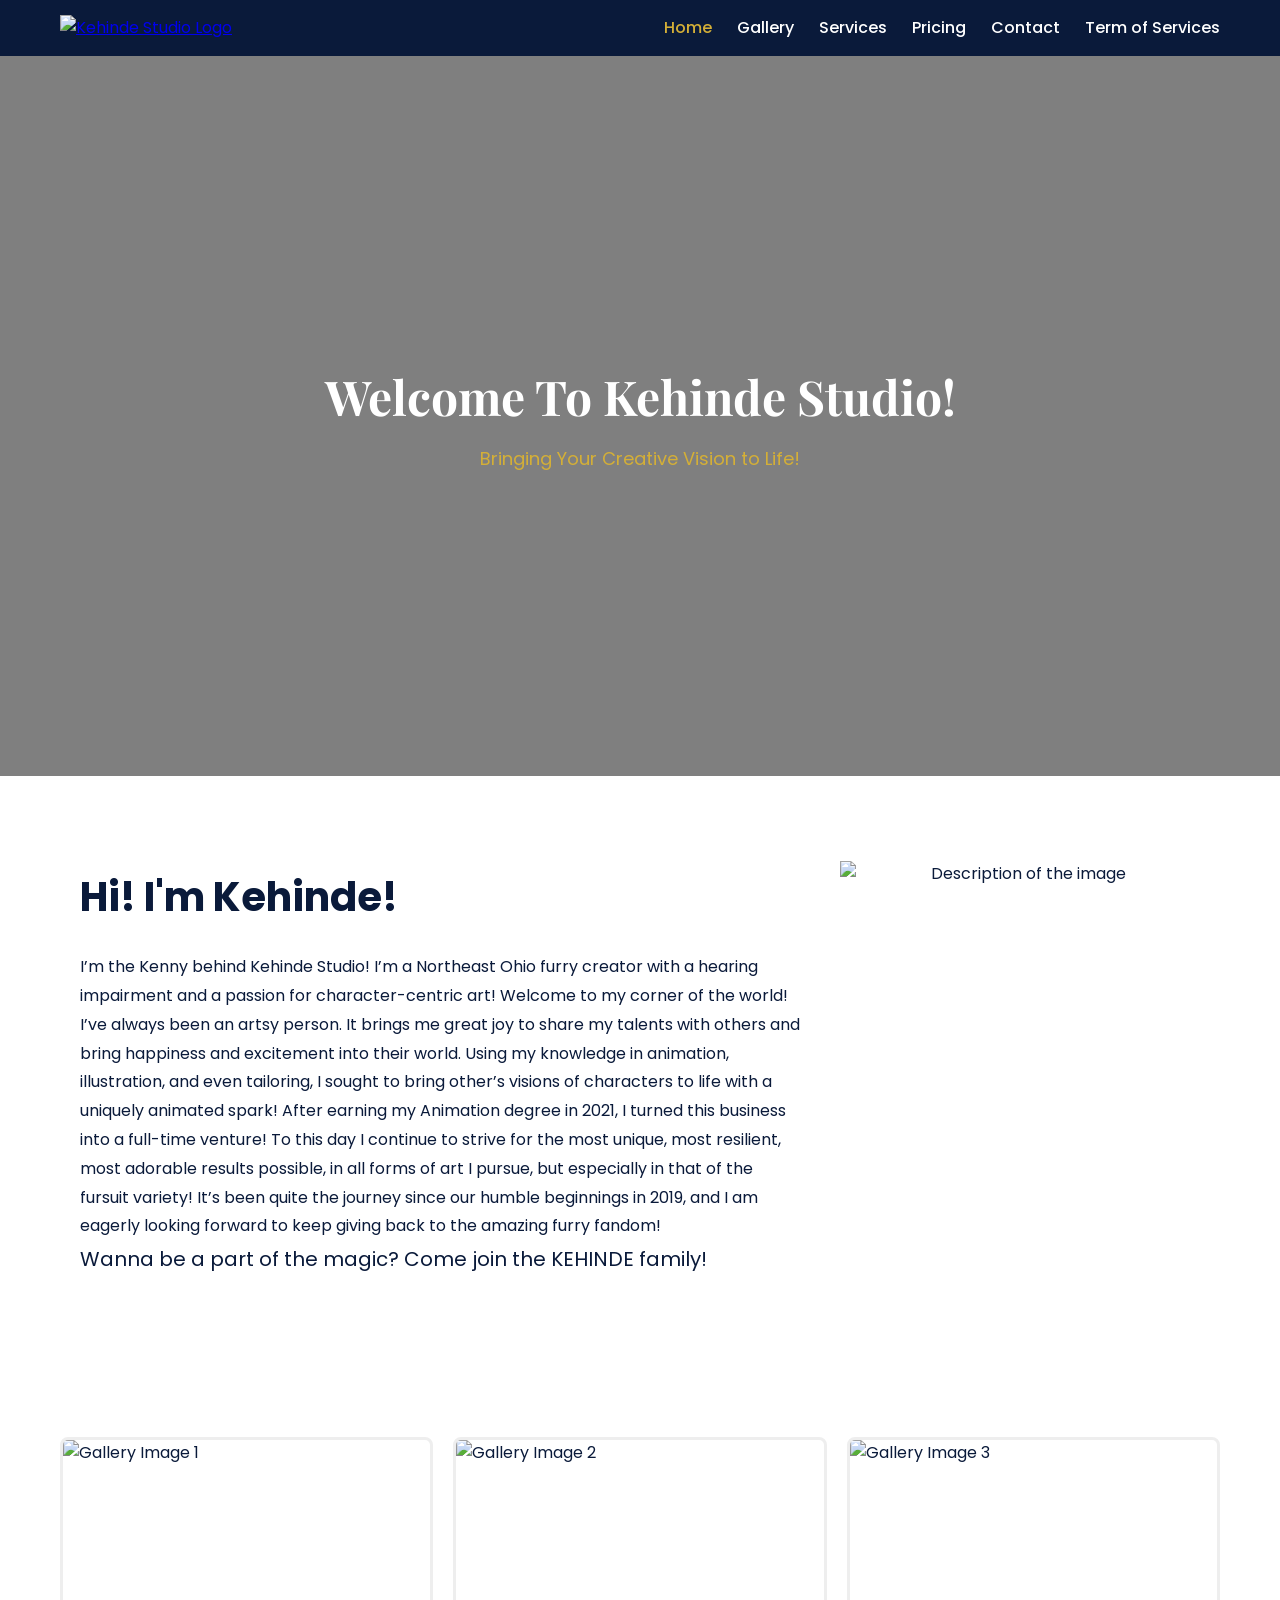
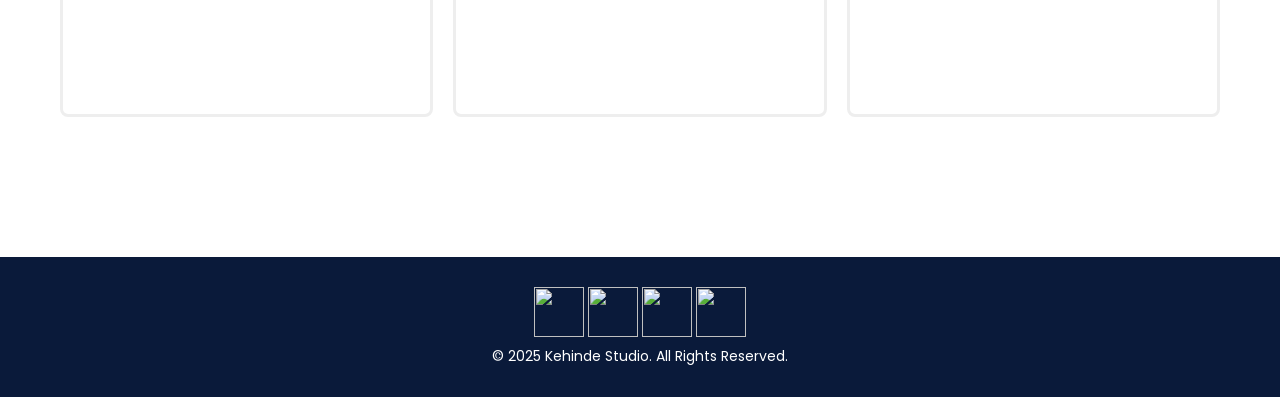
==== index.html @ 0a7579c3 "Add files via upload" ====
<!DOCTYPE html>
<html lang="en">
<head>
  <meta charset="UTF-8">
  <meta name="viewport" content="width=device-width, initial-scale=1.0">
  <title>Kehinde Studio | Home</title>
  <link rel="stylesheet" href="style.css">
</head>
<body>
    
<div class="loader">
  <img src="images/kehindr logo.jpg" alt="Loading..." width="100">
</div>
  <!-- ===== HEADER ===== -->
  <header>

    <div class="logo">
      <a href="index.html"><img src="images/kehindr logo.jpg" alt="Kehinde Studio Logo"></a>
    </div>
    <nav>
      <ul>
        <li><a href="index.html" class="active">Home</a></li>
        <li><a href="gallary.html">Gallery</a></li>
        <li><a href="services.html">Services</a></li>
        <li><a href="pricing.html">Pricing</a></li>
        <li><a href="contact.html">Contact</a></li>
        <li><a href="term.html">Term of Services</a></li>
      </ul>
    </nav>
    <div class="menu-toggle">
  <span></span>
  <span></span>
  <span></span>
</div>

  </header>

  <!-- ===== HERO SECTION ===== -->
  <section class="hero">
  <div class="slider">
    <div class="slide" style="background-image: url('images/16.jpg');"></div>
    <div class="slide" style="background-image: url('images/10.jpg');"></div>
    <div class="slide" style="background-image: url('images/12.jpg');"></div>
  </div>
  <div class="overlay">
    <h1>Welcome To Kehinde Studio!</h1>
    <p>Bringing Your Creative Vision to Life!</p>
  </div>
</section><br>


<section class="about-section">
    <div class="about-text">
        <h1>Hi! I'm Kehinde!</h1>

I’m the Kenny  behind Kehinde Studio! I’m a Northeast Ohio furry creator with a hearing impairment and a passion for character-centric art! Welcome to my corner of the world!
I’ve always been an artsy person. It brings me great joy to share my talents with others and
bring happiness and excitement into their world. Using my knowledge in animation, illustration,
and even tailoring, I sought to bring other’s visions of characters to life with a uniquely animated 
spark!
After earning my Animation degree in 2021, I turned this business into a full-time venture! 
To this day I continue to strive for the most unique, most resilient, most adorable results possible,
 in all forms of art I pursue, but especially in that of the fursuit variety! 
 It’s been quite the journey since our humble beginnings in 2019, 
 and I am eagerly looking forward to keep giving back to the amazing furry fandom!

<p>Wanna be a part of the magic? Come join the KEHINDE family!</p>
    </div>

    <div class="about-image-container">
        <img src="images/2.jpg" alt="Description of the image">
    </div>
</section>
  <!-- ===== INTRO SECTION ===== -->
  

  <!-- ===== GALLERY PREVIEW ===== -->
  <section class="gallery reveal">
    <img src="images/1.jpg" alt="Gallery Image 1">
  
    <img src="images/2.jpg" alt="Gallery Image 2">
    <img src="images/3.jpg" alt="Gallery Image 3">
  </section>

  <!-- ===== SERVICES PREVIEW ===== -->
  

  <!-- ===== FOOTER ===== -->
  <footer>
    <a href="https://www.tiktok.com/@keamy.kenzy?_r=1&_t=ZP-917JWeQwuSc"target="_blank" rel="noopener">
        <i class="fab fa-tiktok"></i><img src="images/tiktok_icon-removebg-preview.png" alt=""></a>
        <a href="http://t.me/Eloradebby1234" target="_blank" rel="noopener">
          <i class="fab fa-telegram"></i><img src="images/telegram_icon-removebg-preview.png" alt=""></a>
          <a href="https://wa.me/447848100627"target="_blank"rel="noopener">
            <i class="fab fa-whatsapp"></i><img src="images/WHATSLOGO-removebg-preview.png" alt=""></a>
            <a href="https://discord.com/users/1251198237864362167"target="_blank" rel="noopener">
            <i class="fab fa-discord"></i><img src="images/dsiscord_icon-removebg-preview.png" alt=""></a>

    <p>&copy; 2025 Kehinde Studio. All Rights Reserved.</p>
  </footer>
<script src="script.js"></script>
</body>
</html>
---- style.css ----
/* ===========================
   KEHINDE STUDIO - MAIN STYLES
   Inspired by Oakley's Creations
   =========================== */

/* Google Fonts */
@import url('https://fonts.googleapis.com/css2?family=Playfair+Display:wght@400;600;700&family=Poppins:wght@300;400;500;600&display=swap');

/* ========== RESET ========== */
* {
  margin: 0;
  padding: 0;
  box-sizing: border-box;
}

body {
  font-family: 'Poppins', sans-serif;
  background-color: #fff;
  color: #0a1a3a;
  line-height: 1.6;
}

/* ========== HEADER ========== */
header {
  background-color: #0a1a3a;
  color: white;
  display: flex;
  justify-content: space-between;
  align-items: center;
  padding: 15px 60px;
  position: sticky;
  top: 0;
  z-index: 1000;
}

header .logo img {
  height: 60px;
  width: auto;
}

nav ul {
  list-style: none;
  display: flex;
  gap: 25px;
}

nav ul li a {
  text-decoration: none;
  color: white;
  font-weight: 500;
  transition: 0.3s;
}

nav ul li a:hover,
nav ul li a.active {
  color: #d4af37;
}

/* ========== HERO SECTION ========== */
.hero {
  position: relative;
  height: 80vh;
  overflow: hidden;
  color: white;
  text-align: center;
}

.slider {
  position: absolute;
  top: 0;
  left: 0;
  width: 100%;
  height: 100%;
}

.slide {
  position: absolute;
  top: 0;
  left: 0;
  width: 100%;
  height: 100%;
  background-size: cover;
  background-position: center;
  opacity: 0;
  transition: opacity 1s ease-in-out;
}

.overlay {
  position: relative;
  z-index: 1;
  display: flex;
  flex-direction: column;
  justify-content: center;
  align-items: center;
  height: 100%;
  background: rgba(0, 0, 0, 0.5);
  padding: 20px;
}

.hero h1 {
  font-family: 'Playfair Display', serif;
  font-size: 48px;
  margin-bottom: 10px;
}

.hero p {
  font-size: 18px;
  color: #d4af37;
}

/* ========== GALLERY ========== */
.gallery {
  padding: 80px 60px;
  display: grid;
  grid-template-columns: repeat(auto-fit, minmax(280px, 1fr));
  gap: 20px;
}

.gallery img {
  width: 100%;
  height: 280px;
  object-fit: cover;
  border-radius: 8px;
  border: 3px solid #eee;
}

/* ========== SERVICES ========== */
.services {
  padding: 80px 60px;
  background: #f9f9f9;
}

.services h2 {
  text-align: center;
  font-family: 'Playfair Display', serif;
  margin-bottom: 50px;
  font-size: 36px;
}

.service-card {
  background: white;
  border: 1px solid #ddd;
  border-radius: 8px;
  padding: 30px;
  text-align: center;
}

.service-card h3 {
  color: #0a1a3a;
  margin-bottom: 10px;
}

.service-card p {
  color: #555;
  font-size: 15px;
}

/* ========== ABOUT ========== */
.about {
  padding: 80px 60px;
}

.about h2 {
  text-align: center;
  font-family: 'Playfair Display', serif;
  margin-bottom: 30px;
  font-size: 36px;
}


.about p {
  max-width: 900px;
  margin: 0 auto;
  text-align: center;
  color: #444;
  font-size: 17px;
}

/* ========== CONTACT ========== */
.contact {
  padding: 80px 60px;
  background: #f9f9f9;
}

.contact-info {
  text-align: center;
  margin-bottom: 40px;
}

.contact-info p {
  margin: 8px 0;
}

.contact form {
  max-width: 600px;
  margin: 0 auto;
  display: flex;
  flex-direction: column;
  gap: 15px;
}

.contact input,
.contact textarea {
  width: 100%;
  padding: 12px;
  border: 1px solid #ccc;
  border-radius: 6px;
  font-size: 15px;
}

.contact button {
  background-color: #0a1a3a;
  color: white;
  border: none;
  padding: 12px;
  border-radius: 6px;
  font-size: 16px;
  cursor: pointer;
  transition: 0.3s;
}

.contact button:hover {
  background-color: #d4af37;
  color: #0a1a3a;
}

/* ========== FOOTER ========== */
footer {
  background-color: #0a1a3a;
  color: white;
  text-align: center;
  padding: 30px;
  margin-top: 60px;
}

footer p {
  font-size: 14px;
}
footer a img{
  height: 50px;
  width: 50px;

}
/* ========== RESPONSIVE ========== */
@media (max-width: 768px) {
  header {
    flex-direction: column;
    align-items: flex-start;
    padding: 15px 30px;
  }

  nav ul {
    flex-direction: column;
    width: 100%;
    margin-top: 15px;
  }

  .hero {
    padding: 80px 20px;
  }

  .hero h1 {
    font-size: 36px;
  }

  .gallery, .services, .about, .contact {
    padding: 60px 20px;
  }
}
.menu-toggle {
  display: none;
  flex-direction: column;
  cursor: pointer;
  gap: 5px;
}

.menu-toggle span {
  width: 25px;
  height: 3px;
  background: white;
  border-radius: 2px;
}

@media (max-width: 768px) {
  .menu-toggle {
    display: flex;
  }

  nav ul {
    display: none;
    flex-direction: column;
    width: 100%;
    background: #0a1a3a;
    margin-top: 15px;
    padding: 10px 0;
  }

  nav ul.open {
    display: flex;
  }

  nav ul li {
    text-align: center;
    padding: 10px 0;
  }
}
/* ===== PRELOADER ===== */
.loader {
  position: fixed;
  top: 0; left: 0;
  width: 100%; height: 100%;
  background: white;
  display: flex;
  align-items: center;
  justify-content: center;
  z-index: 9999;
  transition: opacity 0.8s ease;
}
.loader.fade-out { opacity: 0; }

/* ===== REVEAL ANIMATIONS ===== */
.reveal {
  opacity: 0;
  transform: translateY(40px);
  transition: all 0.8s ease;
}
.reveal.active {
  opacity: 1;
  transform: translateY(0);
}

/* ===== POPUP MESSAGE ===== */
.popup-message {
  position: fixed;
  top: 0; left: 0;
  width: 100%; height: 100%;
  background: rgba(0,0,0,0.6);
  display: flex;
  align-items: center;
  justify-content: center;
  z-index: 10000;
  animation: fadeIn 0.5s ease;
}
.popup-box {
  background: #fff;
  padding: 2em;
  border-radius: 12px;
  text-align: center;
  box-shadow: 0 5px 20px rgba(0,0,0,0.2);
}
.popup-box h3 {
  margin-bottom: 10px;
  color: #333;
}
.popup-box button {
  background: #333;
  color: #fff;
  border: none;
  padding: 10px 25px;
  border-radius: 8px;
  cursor: pointer;
  margin-top: 10px;
}
.popup-box button:hover {
  background: #555;
}
.popup-message.fade-out { opacity: 0; transition: opacity 0.5s ease; }

@keyframes fadeIn {
  from { opacity: 0; } to { opacity: 1; }
}
/*
 * 1. Style the Main Container
 * This sets up the two columns side-by-side.
 */
.about-section {
    display: flex; /* Activate flexbox */
    gap: 40px; /* Adds space between the columns */
    padding: 60px 40px; /* Adds padding around the whole section */
    max-width: 1200px; /* Optional: Constrains the width of the content */
    margin: 0 auto; /* Centers the container */
    background-color: white; /* Dark background matching the image */
    color: #0a1a3a; /* Light text color */
}
.about-text p {
  font-size: 20px;
  margin-bottom: 20px;
}

/*
 * 2. Style the Columns
 * This determines how much space each column takes up.
 */
.about-text {
    flex: 2; /* Gives this column 2 parts of the available space */
    line-height: 1.8; /* Improves readability of the text */
}

.about-image-container {
    flex: 1; /* Gives this column 1 part of the available space (half the width of the text) */
    text-align: center; /* Centers the caption */
}

/*
 * 3. Style the Image
 * Ensures the image scales correctly within its container.
 */
.about-image-container img {
    max-width: 100%; /* Makes sure the image doesn't overflow its container */
    height: auto;
    display: block; /* Removes any default bottom spacing from the image */
}

/*
 * 4. Style the Heading and Caption
 */
.about-text h1 {
    color: #0a1a3a; /* Or whatever green color you want */
    font-size: 2.5em;
    margin-bottom: 20px;
}

.caption {
    font-size: 0.8em;
    margin-top: 5px;
    font-style: italic;
    color: #999;
}

/*
 * 5. Make it Responsive (Optional but crucial!)
 * When the screen is small (like a phone), switch to a single column.
 */
@media (max-width: 768px) {
    .about-section {
        flex-direction: column; /* Stacks the columns vertically */
        padding: 30px 20px; /* Adjust padding for small screens */
    }
}
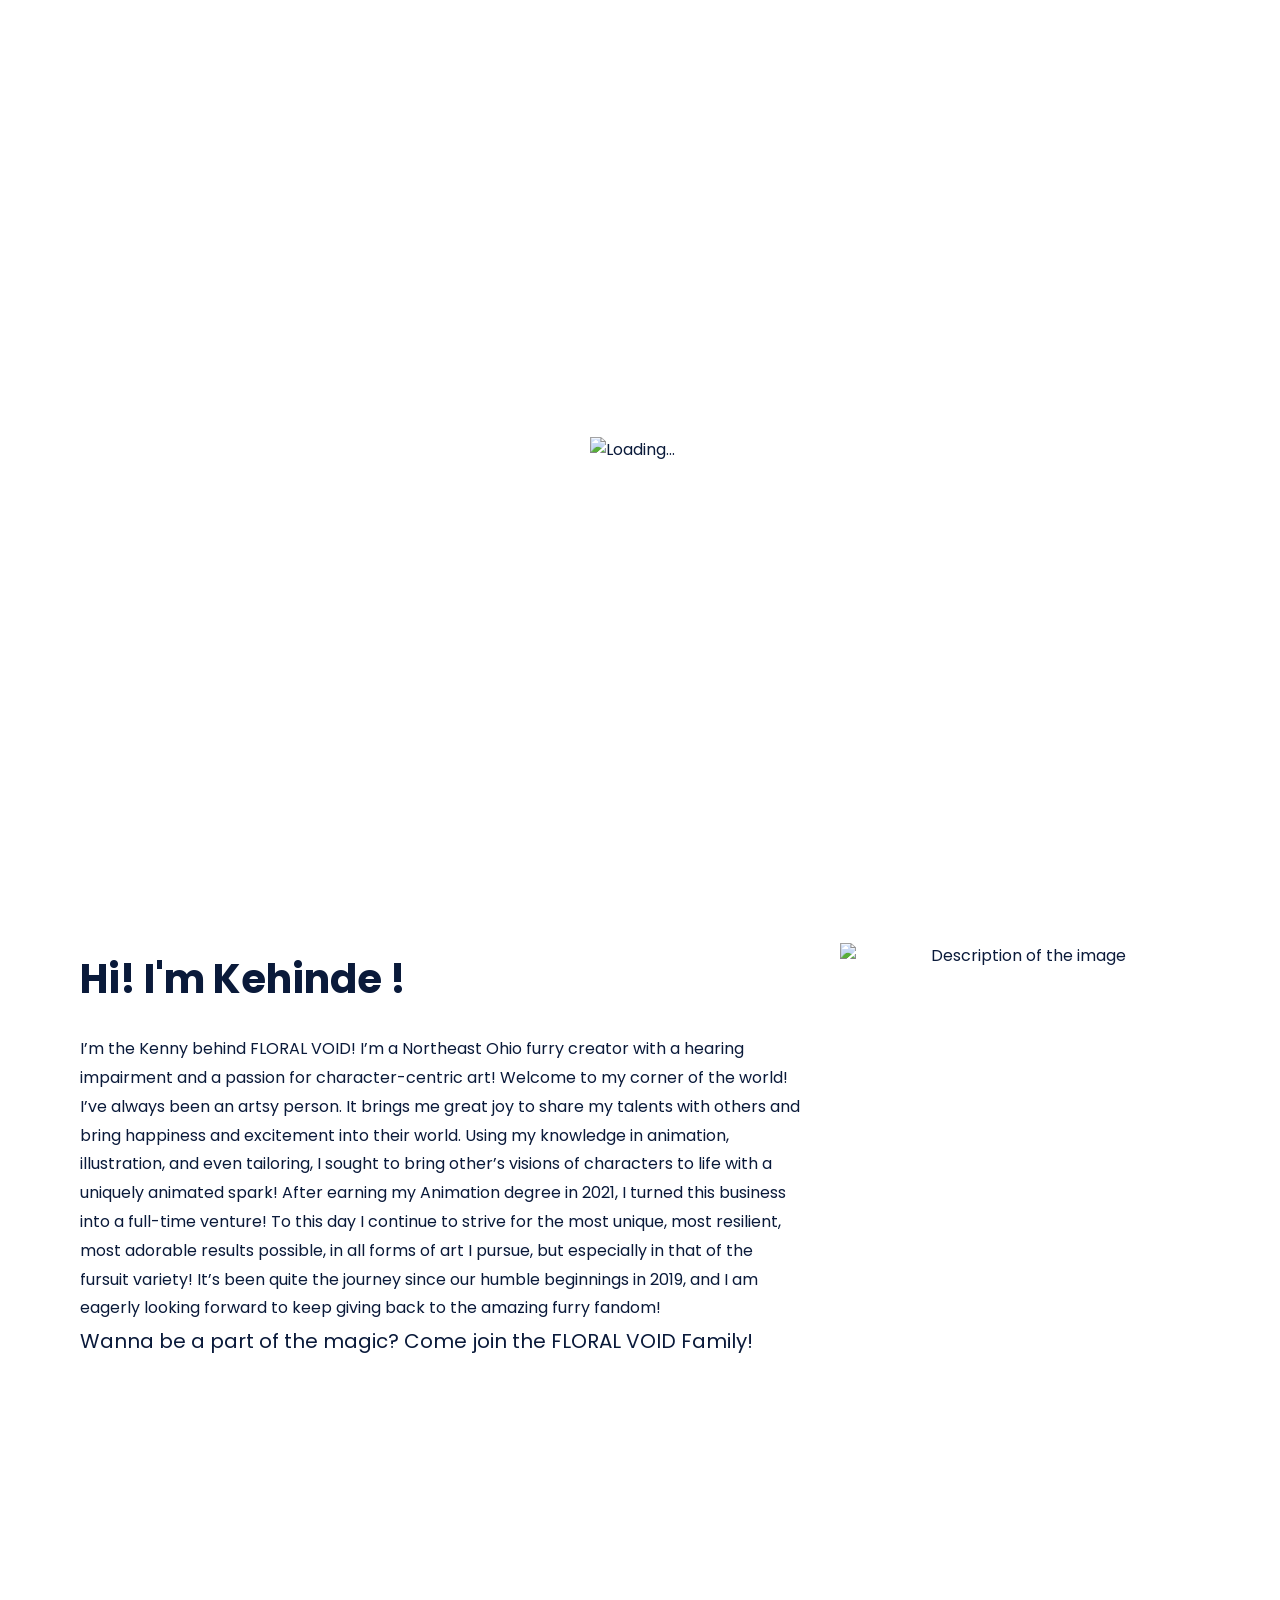
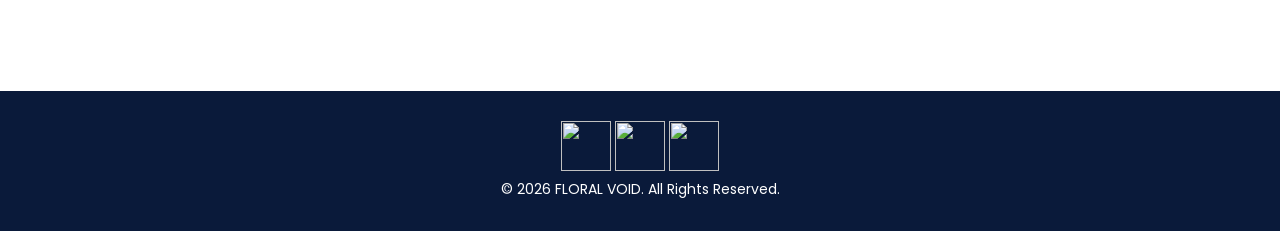
==== commit d9a82b49: "Update website" ====
--- a/index.html
+++ b/index.html
@@ -3,7 +3,7 @@
 <head>
   <meta charset="UTF-8">
   <meta name="viewport" content="width=device-width, initial-scale=1.0">
-  <title>Kehinde Studio | Home</title>
+  <title>FLORAL VOID| Home</title>
   <link rel="stylesheet" href="style.css">
 </head>
 <body>
@@ -15,7 +15,7 @@
   <header>
 
     <div class="logo">
-      <a href="index.html"><img src="images/kehindr logo.jpg" alt="Kehinde Studio Logo"></a>
+      <a href="index.html"><img src="images/Floral void.png" alt="FLORAL VOID Logo"></a>
     </div>
     <nav>
       <ul>
@@ -43,7 +43,7 @@
     <div class="slide" style="background-image: url('images/12.jpg');"></div>
   </div>
   <div class="overlay">
-    <h1>Welcome To Kehinde Studio!</h1>
+    <h1>Welcome To FLORAL VOID!</h1>
     <p>Bringing Your Creative Vision to Life!</p>
   </div>
 </section><br>
@@ -51,9 +51,9 @@
 
 <section class="about-section">
     <div class="about-text">
-        <h1>Hi! I'm Kehinde!</h1>
+        <h1>Hi! I'm Kehinde !</h1>
 
-I’m the Kenny  behind Kehinde Studio! I’m a Northeast Ohio furry creator with a hearing impairment and a passion for character-centric art! Welcome to my corner of the world!
+I’m the Kenny  behind FLORAL VOID! I’m a Northeast Ohio furry creator with a hearing impairment and a passion for character-centric art! Welcome to my corner of the world!
 I’ve always been an artsy person. It brings me great joy to share my talents with others and
 bring happiness and excitement into their world. Using my knowledge in animation, illustration,
 and even tailoring, I sought to bring other’s visions of characters to life with a uniquely animated 
@@ -64,7 +64,7 @@
  It’s been quite the journey since our humble beginnings in 2019, 
  and I am eagerly looking forward to keep giving back to the amazing furry fandom!
 
-<p>Wanna be a part of the magic? Come join the KEHINDE family!</p>
+<p>Wanna be a part of the magic? Come join the FLORAL VOID Family!</p>
     </div>
 
     <div class="about-image-container">
@@ -87,16 +87,14 @@
 
   <!-- ===== FOOTER ===== -->
   <footer>
-    <a href="https://www.tiktok.com/@keamy.kenzy?_r=1&_t=ZP-917JWeQwuSc"target="_blank" rel="noopener">
+    <a href="https://www.tiktok.com/@nadafunk"target="_blank" rel="noopener">
         <i class="fab fa-tiktok"></i><img src="images/tiktok_icon-removebg-preview.png" alt=""></a>
         <a href="http://t.me/Eloradebby1234" target="_blank" rel="noopener">
           <i class="fab fa-telegram"></i><img src="images/telegram_icon-removebg-preview.png" alt=""></a>
-          <a href="https://wa.me/447848100627"target="_blank"rel="noopener">
-            <i class="fab fa-whatsapp"></i><img src="images/WHATSLOGO-removebg-preview.png" alt=""></a>
             <a href="https://discord.com/users/1251198237864362167"target="_blank" rel="noopener">
             <i class="fab fa-discord"></i><img src="images/dsiscord_icon-removebg-preview.png" alt=""></a>
 
-    <p>&copy; 2025 Kehinde Studio. All Rights Reserved.</p>
+    <p>&copy; 2026 FLORAL VOID. All Rights Reserved.</p>
   </footer>
 <script src="script.js"></script>
 </body>
--- a/style.css
+++ b/style.css
@@ -34,8 +34,9 @@
 }
 
 header .logo img {
-  height: 60px;
-  width: auto;
+  height: 100px;
+  width:100px;
+  border-radius: 10px;
 }
 
 nav ul {
@@ -118,7 +119,7 @@
 
 .gallery img {
   width: 100%;
-  height: 280px;
+  height: 280/px;
   object-fit: cover;
   border-radius: 8px;
   border: 3px solid #eee;
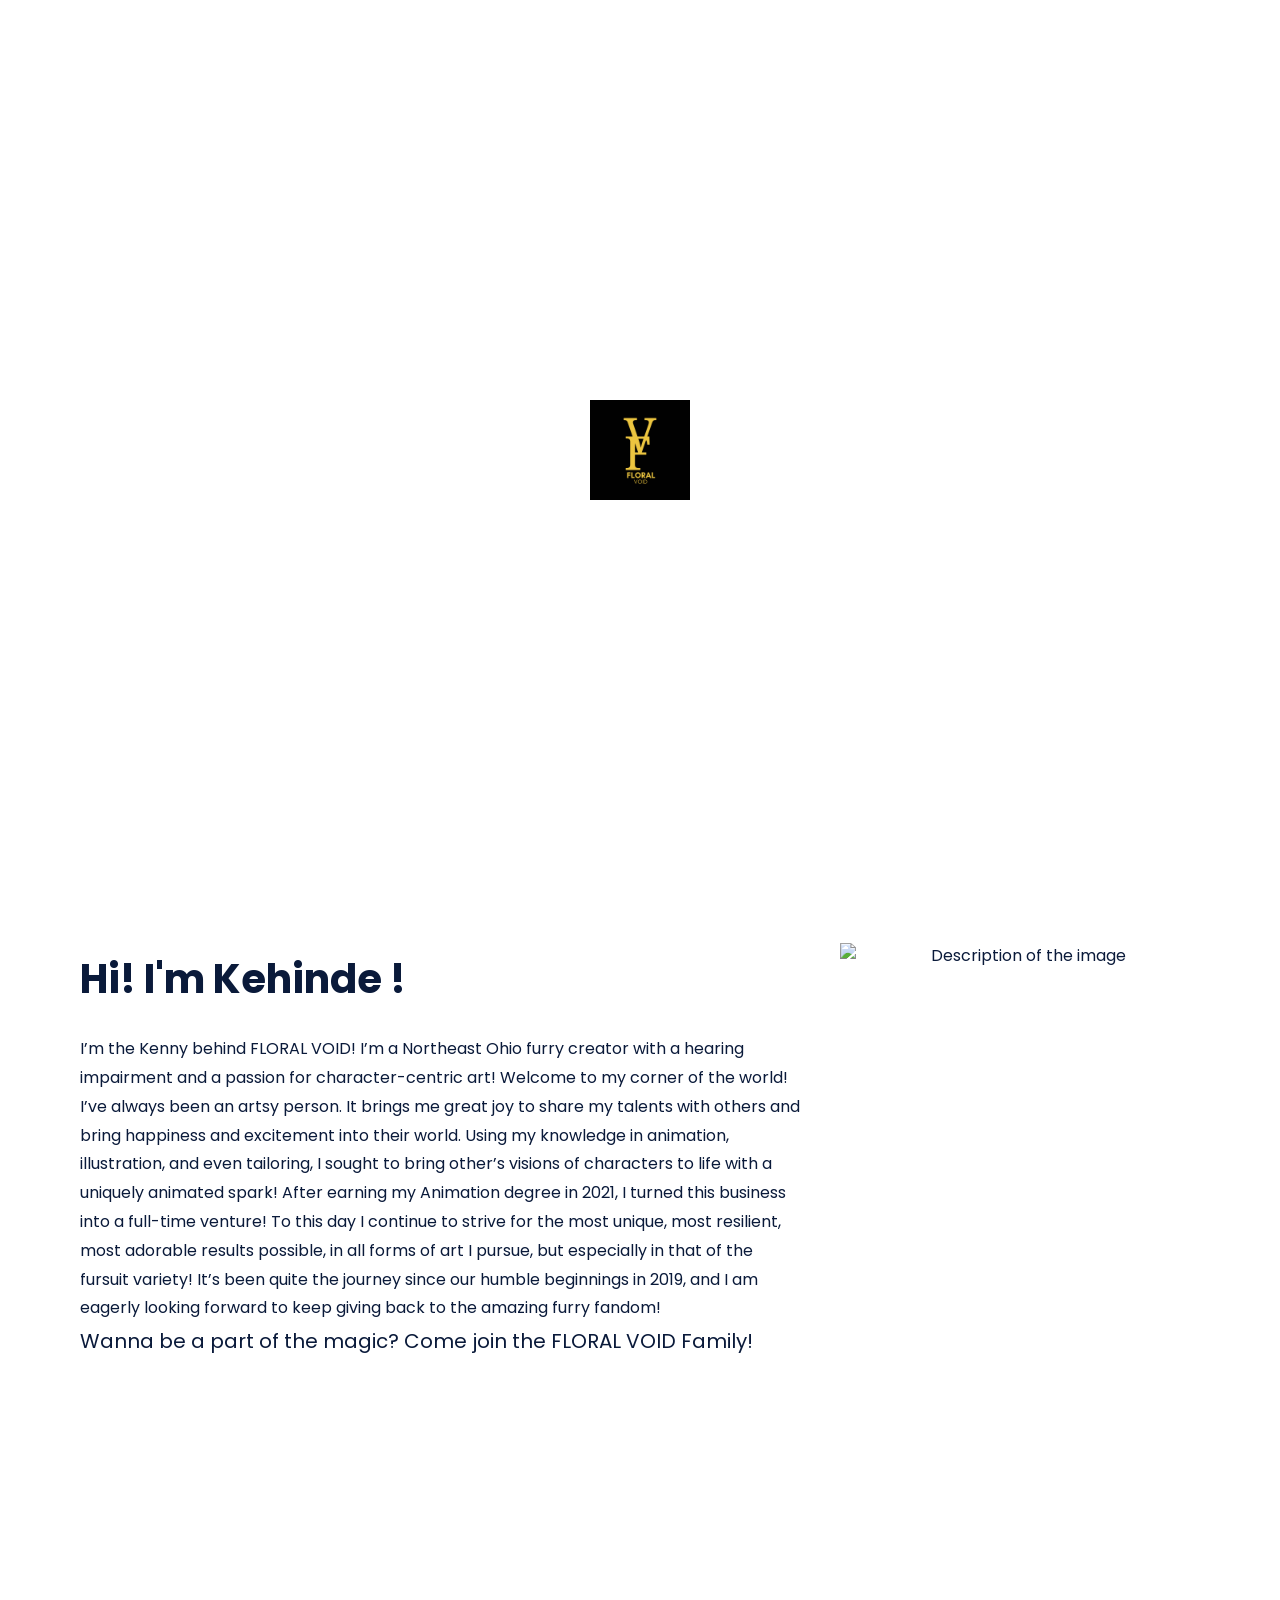
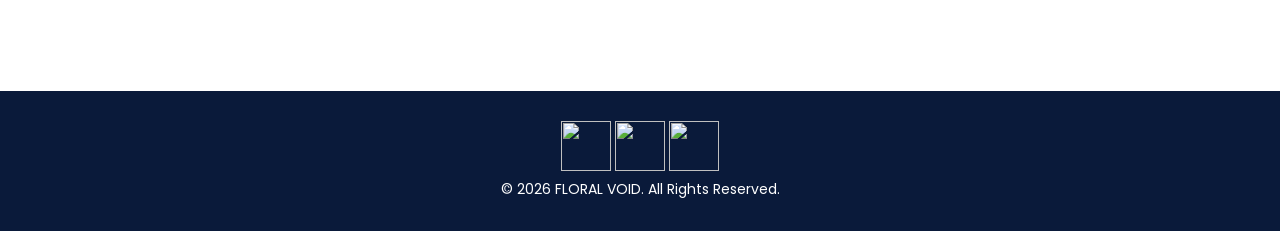
==== commit ad9c8b04: "logo updated" ====
--- a/index.html
+++ b/index.html
@@ -9,7 +9,7 @@
 <body>
     
 <div class="loader">
-  <img src="images/kehindr logo.jpg" alt="Loading..." width="100">
+  <img src="images/Floral void.png" alt="Loading..." width="100">
 </div>
   <!-- ===== HEADER ===== -->
   <header>
